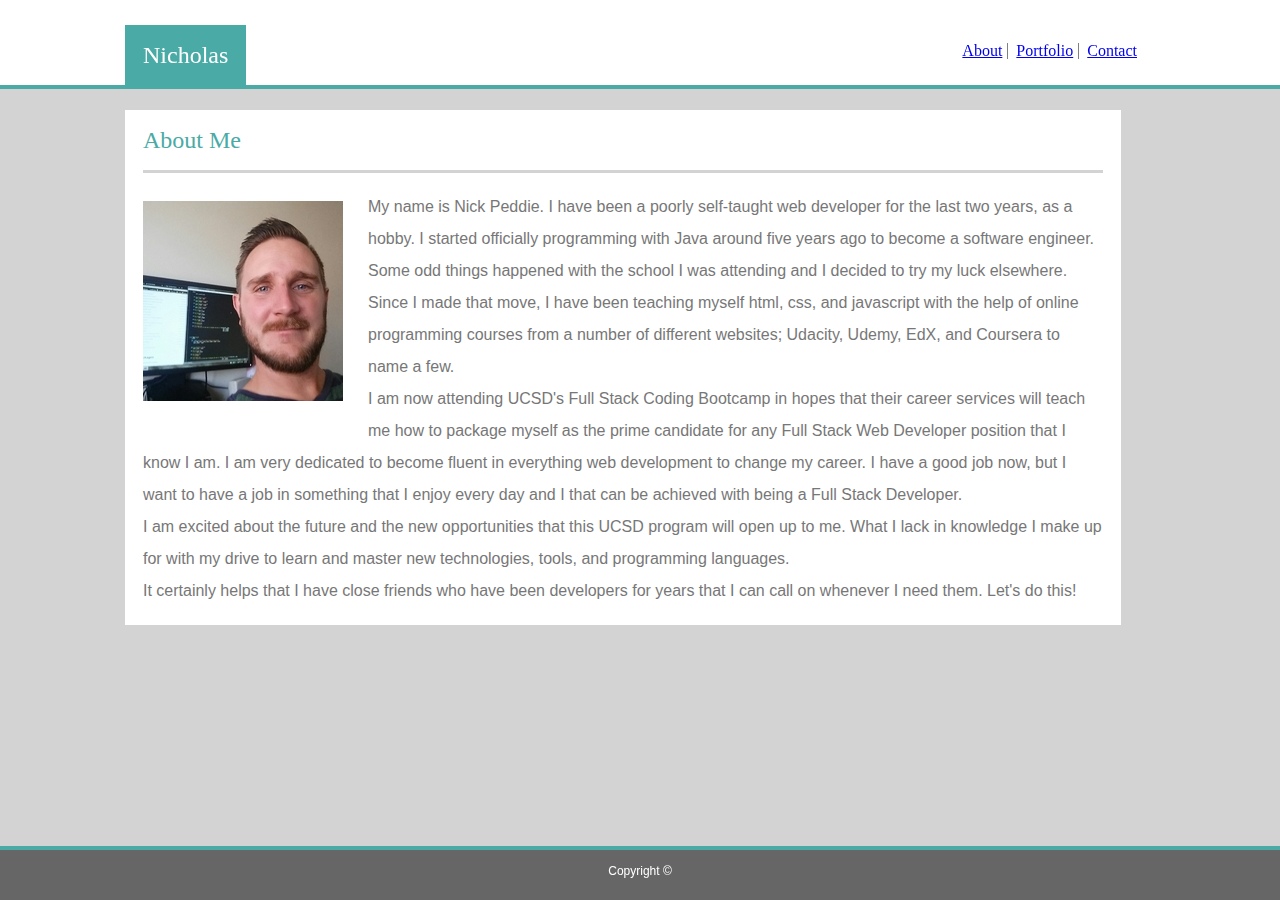
==== index.html @ 0763c387 "copied initial files from my Basic-Portfolio" ====
<!DOCTYPE html>
<html lang="en">
    <head>
        <title>Nick Portfolio</title>
        <meta charset="UTF-8">
        <meta name="viewport" content="width=device-width, initial-scale=1.0">
        <meta http-equiv="X-UA-Compatible" content="ie=edge">
        <link rel="stylesheet" type="text/css" href="assets/css/reset.css">
        <link rel="stylesheet" type="text/css" href="assets/css/style.css">
    </head>

    <body>
        <!-- Header -->
        <header class="main-header">
            <div class="main-logo">Nicholas</div>
            <div class="nav-wrapper">
                <ul class="main-nav">
                    <li class="main-nav-item nav-1">
                        <a href="index.html">About</a>
                    </li>
                    <li class="main-nav-item nav-2">
                        <a href="assets/pages/portfolio.html">Portfolio</a>
                    </li>
                    <li class="main-nav-item nav-3">
                        <a href="assets/pages/contact.html">Contact</a>
                    </li>
                </ul>
            </div>
        </header>
        <!-- Main Content -->
        <div class="about-content">
            <header class="box-header">About Me</header>
            <div class="profile-pic"><img src="assets/images/Nick-profile.jpg" alt="Nick Peddie"></div>
            <p>My name is Nick Peddie. I have been a poorly self-taught web developer for the last two years, as a hobby. 
                I started officially programming with Java around five years ago to become a software engineer. Some odd things
                happened with the school I was attending and I decided to try my luck elsewhere. Since I made that move, I have 
                been teaching myself html, css, and javascript with the help of online programming courses from a number of 
                different websites; Udacity, Udemy, EdX, and Coursera to name a few.</p>
            <p>I am now attending UCSD's Full Stack Coding Bootcamp in hopes that their career services will teach me how to 
                package myself as the prime candidate for any Full Stack Web Developer position that I know I am. I am very 
                dedicated to become fluent in everything web development to change my career. I have a good job now, but I want
                to have a job in something that I enjoy every day and I that can be achieved with being a Full Stack Developer.</p>
            <p>I am excited about the future and the new opportunities that this UCSD program will open up to me. What I lack in 
                knowledge I make up for with my drive to learn and master new technologies, tools, and programming languages.<br> It 
                certainly helps that I have close friends who have been developers for years that I can call on whenever I need them. 
                Let's do this!</p>
        </div>

    </body>

    <footer class="main-footer">
        <p>Copyright &copy;</p>
    </footer>

</html>
---- assets/css/style.css ----
body {
    font-family: "Arial", "Helvetica Neue", Helvetica, sans-serif;
    color: #777777;
    background-color: lightgrey;
    display: flex;
}

/* --- HEADER and FOOTER --- */
header {
    font-family: 'Georgia', Times, Times New Roman, serif;
    width: 100%;
    z-index: 1;
}

footer {
    position: fixed;
    bottom: 0;
    height: 50px;
    width: 100%;
    z-index: 1;
    background-color: #666666;
    box-shadow: 0px -2px 0px 2px #4aaaa5;
}

footer p {
    margin-top: 15px;
    font-size: 12px;
    text-align: center;
    color: #ffffff;
}

/* --- NAVIGATION --- */
.main-nav {
    margin-right: 125px;
    padding: 18px;
    margin-top: 25px;
    display: flex;
    justify-content: space-between;
}

.main-nav-item {
    padding-left: 8px;
}

.nav-1,
.nav-2 {
    padding-right: 5px;
    border-right: 1px solid grey;
}

/* --- MAIN --- */
.main-header {
    position: fixed;
    top: 0;
    display: flex;
    justify-content: space-between;
    background-color: #ffffff;
    color: black;
    box-shadow: 0px 2px 0px 2px #4aaaa5;
}

.main-logo {
    background-color: #4aaaa5;
    color: #ffffff;
    margin-left: 125px;
    margin-top: 25px;
    padding: 18px;
    font-size: 24px;
    text-align: center;
}

/* --- ABOUT --- */
.about-content {
    width: 960px;
    margin: 110px 125px 110px 125px;
    padding: 18px;
    background-color: #ffffff;
}

.about-content p {
    line-height: 2;
}

.box-header {
    display: flex;
    color: #4aaaa5;
    font-size: 24px;
    text-align: center;
    padding-bottom: 18px;
    border-bottom: 3px solid lightgrey;
    margin-bottom: 18px;
}

.profile-pic {
    float: left;
    margin: 10px 25px 35px 0;
}

/* --- CONTACT --- */
.form-name, .form-email, .form-comment {
    width: 100%;
}

/* --- PORTFOLIO --- */
.port-intro {
    display: flex;
    flex-wrap: wrap;
    width: 900px;
}

.projects {
    position: relative;
    text-align: center;
    color: white;
    margin-right: 10px;
    margin-bottom: 10px;
}

.portfolio-txt {
    position: absolute;
    top: 50%;
    left: 50%;
    transform: translate(-50%, -50%);
    margin: auto;
    line-height: 40px;
    width: 75%;
    background-color: purple;
    color: #ffffff;
    text-decoration: none;
    font-size: 20px;
}

.portfolio-txt:hover {
    background-color: white;
    color: purple;
}
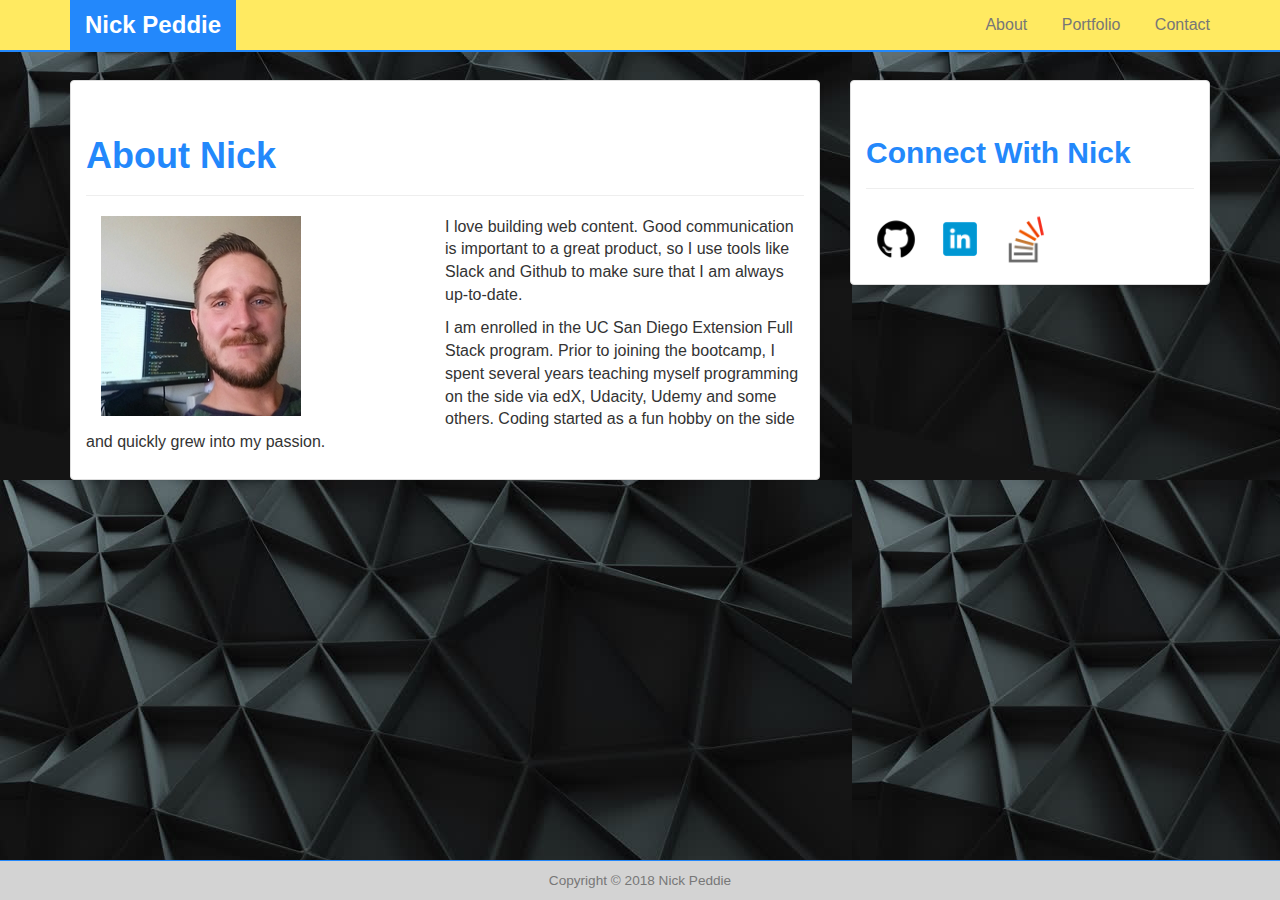
==== commit 4c29ae81: "file name changes" ====
--- a/index.html
+++ b/index.html
@@ -1,55 +1,86 @@
 <!DOCTYPE html>
 <html lang="en">
-    <head>
-        <title>Nick Portfolio</title>
-        <meta charset="UTF-8">
-        <meta name="viewport" content="width=device-width, initial-scale=1.0">
-        <meta http-equiv="X-UA-Compatible" content="ie=edge">
-        <link rel="stylesheet" type="text/css" href="assets/css/reset.css">
-        <link rel="stylesheet" type="text/css" href="assets/css/style.css">
-    </head>
 
-    <body>
-        <!-- Header -->
-        <header class="main-header">
-            <div class="main-logo">Nicholas</div>
-            <div class="nav-wrapper">
-                <ul class="main-nav">
-                    <li class="main-nav-item nav-1">
-                        <a href="index.html">About</a>
-                    </li>
-                    <li class="main-nav-item nav-2">
-                        <a href="assets/pages/portfolio.html">Portfolio</a>
-                    </li>
-                    <li class="main-nav-item nav-3">
-                        <a href="assets/pages/contact.html">Contact</a>
-                    </li>
-                </ul>
+<head>
+    <meta charset="utf-8">
+    <meta http-equiv="X-UA-Compatible" content="IE=edge">
+    <meta name="viewport" content="width=device-width, initial-scale=1">
+
+    <title>About | Nick Peddie</title>
+
+    <link rel="stylesheet" href="https://maxcdn.bootstrapcdn.com/bootstrap/3.3.7/css/bootstrap.min.css" integrity="sha384-BVYiiSIFeK1dGmJRAkycuHAHRg32OmUcww7on3RYdg4Va+PmSTsz/K68vbdEjh4u" crossorigin="anonymous">
+    <link rel="stylesheet" href="assets/css/mystyles.css">
+    
+</head>
+
+<body>
+    <div id="wrapper">
+        <nav>
+            <div class="navbar navbar-default navbar-fixed-top hidden-xs hidden-sm">
+                <div class="container">
+                    <div class="navbar-header">
+                        <a href="index.html" class="navbar-brand">Nick Peddie</a>
+                    </div>
+                    <ul class="nav navbar-nav navbar-right">
+                        <li><a href="index.html">About</a></li>
+                        <li><a href="portfolio.html">Portfolio</a></li>
+                        <li><a href="contact.html">Contact</a></li>
+                    </ul>
+                </div>
             </div>
-        </header>
-        <!-- Main Content -->
-        <div class="about-content">
-            <header class="box-header">About Me</header>
-            <div class="profile-pic"><img src="assets/images/Nick-profile.jpg" alt="Nick Peddie"></div>
-            <p>My name is Nick Peddie. I have been a poorly self-taught web developer for the last two years, as a hobby. 
-                I started officially programming with Java around five years ago to become a software engineer. Some odd things
-                happened with the school I was attending and I decided to try my luck elsewhere. Since I made that move, I have 
-                been teaching myself html, css, and javascript with the help of online programming courses from a number of 
-                different websites; Udacity, Udemy, EdX, and Coursera to name a few.</p>
-            <p>I am now attending UCSD's Full Stack Coding Bootcamp in hopes that their career services will teach me how to 
-                package myself as the prime candidate for any Full Stack Web Developer position that I know I am. I am very 
-                dedicated to become fluent in everything web development to change my career. I have a good job now, but I want
-                to have a job in something that I enjoy every day and I that can be achieved with being a Full Stack Developer.</p>
-            <p>I am excited about the future and the new opportunities that this UCSD program will open up to me. What I lack in 
-                knowledge I make up for with my drive to learn and master new technologies, tools, and programming languages.<br> It 
-                certainly helps that I have close friends who have been developers for years that I can call on whenever I need them. 
-                Let's do this!</p>
+            <!-- navbar for small screen -->
+            <div class="navbar navbar-default  hidden-lg hidden-md">
+                <div class="container">
+                    <div class="navbar-header">
+                        <a href="index.html" class="navbar-brand">Nick Peddie</a>
+                    </div>
+                    <ul class="nav navbar-nav navbar-right">
+                        <li><a href="index.html">About</a></li>
+                        <li><a href="portfolio.html">Portfolio</a></li>
+                        <li><a href="contact.html">Contact</a></li>
+                    </ul>
+                </div>
+            </div>
+        </nav>
+
+        <div class="margin-fixed-navbar hidden-sm hidden-xs"></div>
+        
+        <div class="container">
+            <div class="row">
+                <section class="col-md-8">
+                    <div class="panel panel-default">
+                        <div class="panel-body">
+                            <div class="page-header">
+                                <h1>About Nick</h1>
+                            </div>
+                            <div class="col-sm-6">
+                                <img src="assets/images/Nick-profile.jpg" class="img-responsive" alt="Nick Peddie">
+                            </div>
+                            <p>I love building web content. Good communication is important to a great product, so I use tools like Slack and Github to make sure that I am always up-to-date.</p>
+                            <p>I am enrolled in the UC San Diego Extension Full Stack program. Prior to joining the bootcamp, I spent several years teaching myself programming on the side via edX, Udacity, Udemy and some others. Coding started as a fun hobby on the side and quickly grew into my passion.</p>
+                        </div>
+                    </div>
+                </section>
+                <section class="col-md-4">
+                    <div class="panel panel-default">
+                        <div class="panel-body">
+                            <div class="page-header">
+                                <h2>Connect With Nick</h2>
+                            </div>
+                            <a href="https://github.com/nickfp1985"><img src="assets/images/github.png" class="social-icon" alt="GitHub" /></a>
+                            <a href="https://www.linkedin.com/in/nick-peddie/"><img src="assets/images/linkedin.png" class="social-icon" alt="LinkedIn" /></a>
+                            <a href="https://stackoverflow.com/users/4860469/nickfp1985"><img src="assets/images/stackoverflow.png" class="social-icon" alt="Stack Overflow" /></a>
+                        </div>
+                    </div>
+                </section>
+            </div>
         </div>
-
-    </body>
-
-    <footer class="main-footer">
-        <p>Copyright &copy;</p>
+    </div>
+    <footer class="footer navbar-fixed-bottom">
+        <div class="container">
+            <p class="text-muted text-center small">Copyright &copy; 2018 Nick Peddie</p>
+        </div>
     </footer>
-
+    
+</body>
 </html>--- a/assets/css/mystyles.css
+++ b/assets/css/mystyles.css
@@ -0,0 +1,142 @@
+/* general */
+
+html,
+body {
+    height: 100%;
+    background-color: #000;
+    font-size: 16px;
+}
+
+h1,
+h2,
+h3 {
+    color: hsl(212, 96%, 56%);
+    font-weight: bold;
+}
+
+#wrapper {
+    background-image: url("../images/black-web.png");
+    background-repeat: repeat;
+    height: 100%;
+}
+
+footer {
+    padding-top: 10px;
+    border-top: 2px solid hsl(212, 96%, 56%);
+    background-color: lightgrey;
+  }
+
+.social-icon {
+    max-width: 60px;
+}
+
+/* heading and navbar styles */
+
+.nav li {
+    display: inline-block;
+    float: none;
+}
+
+.navbar {
+    background-color: hsl(52, 100%, 69%);
+}
+
+.navbar-default {
+    border: none;
+    border-bottom: 2px solid hsl(212, 96%, 56%);
+}
+
+.navbar-header,
+.navbar-default .navbar-brand {
+    background-color: hsl(212, 96%, 56%);
+    color: white;
+    font-size: 24px;
+    font-weight: bold;
+}
+
+.navbar-default .navbar-brand:focus,
+.navbar-default .navbar-brand:hover {
+    color: white;
+}
+
+.navbar>.container .navbar-brand,
+.navbar>.container-fluid .navbar-brand {
+    margin-left: 0px;
+}
+
+.margin-fixed-navbar {
+    height: 80px;
+}
+
+
+/* contact */
+
+.btn-primary {
+    background-color: hsl(212, 96%, 56%);
+    border-color: #2D918D;
+}
+
+.btn-primary:hover {
+    background-color: hsl(52, 100%, 69%);
+    border-color: hsl(212, 96%, 56%);
+    color: black;
+}
+
+.btn-primary.focus,
+.btn-primary:focus {
+    background-color: hsl(219, 97%, 23%);
+    border-color: hsl(212, 96%, 56%);
+}
+
+.btn-primary.active,
+.btn-primary:active {
+    background-color: #138581;
+    border-color: #138581;
+}
+
+.btn-primary.active.focus,
+.btn-primary.active:focus,
+.btn-primary.active:hover,
+.btn-primary:active.focus,
+.btn-primary:active:focus,
+.btn-primary:active:hover {
+    background-color: #138581;
+    border-color: #138581;
+}
+
+label {
+    color: white;
+}
+
+
+/* portfolio */
+
+.work {
+    position: relative;
+    margin: 15px auto;
+    max-width: 640px;
+}
+
+.work .work-lbl {
+    display: flex;
+    display: -webkit-flex;
+    position: absolute;
+    bottom: 10%;
+    width: 100%;
+    min-height: 20%;
+    background-color: hsl(212, 96%, 56%);
+}
+
+.work-lbl h3 {
+    margin: auto;
+}
+
+.work-lbl h3 a {
+    color: white;
+}
+
+.work-lbl h3 a:hover {
+    color: hsl(52, 100%, 69%);
+    text-decoration: none !important;
+}
+
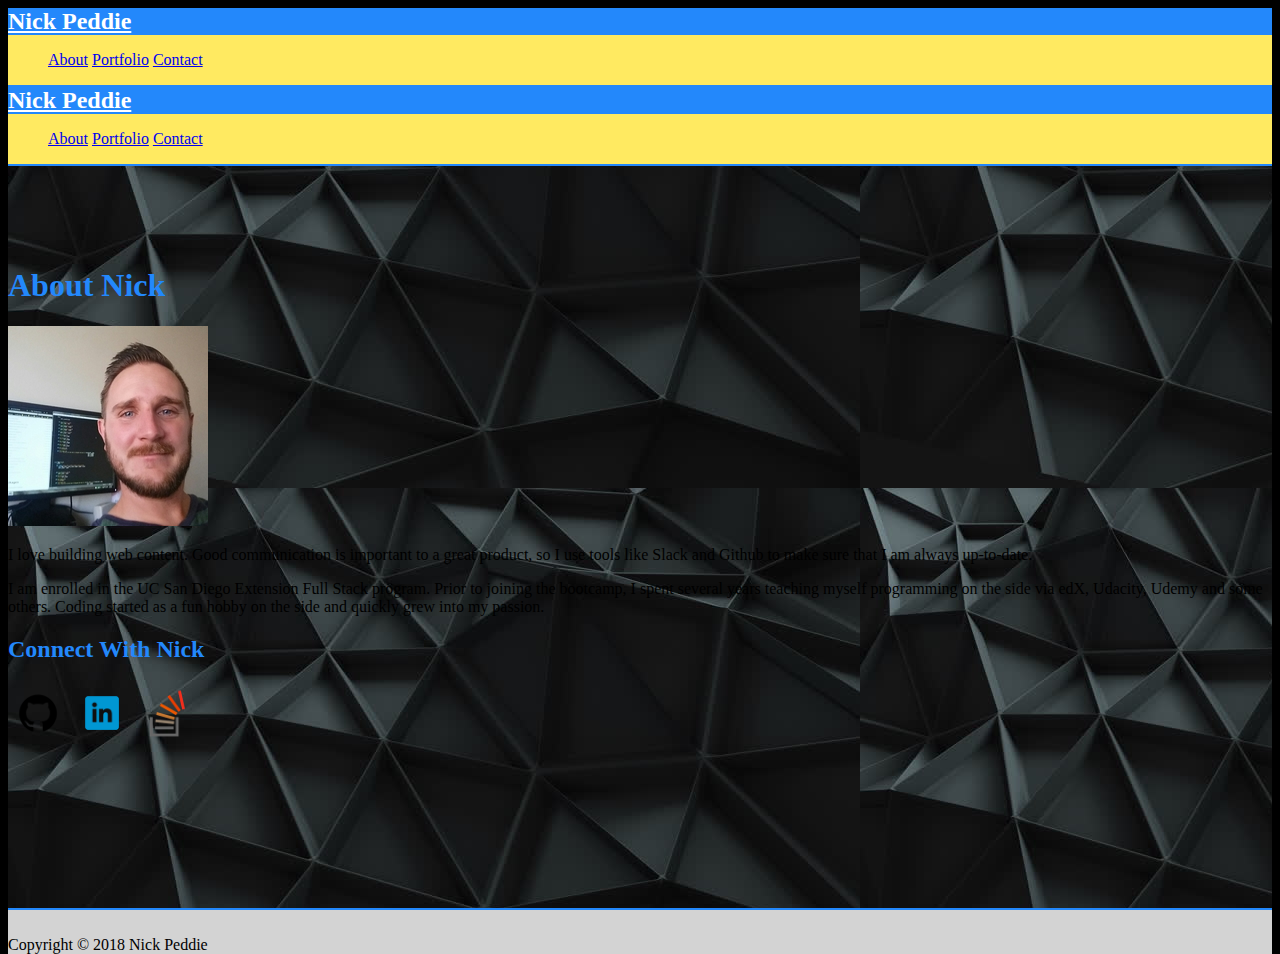
==== commit 0be5616e: "update index" ====
--- a/index.html
+++ b/index.html
@@ -3,12 +3,11 @@
 
 <head>
     <meta charset="utf-8">
-    <meta http-equiv="X-UA-Compatible" content="IE=edge">
-    <meta name="viewport" content="width=device-width, initial-scale=1">
+    <meta name="viewport" content="width=device-width, initial-scale=1, shrink-to-fit=no">
 
-    <title>About | Nick Peddie</title>
-
-    <link rel="stylesheet" href="https://maxcdn.bootstrapcdn.com/bootstrap/3.3.7/css/bootstrap.min.css" integrity="sha384-BVYiiSIFeK1dGmJRAkycuHAHRg32OmUcww7on3RYdg4Va+PmSTsz/K68vbdEjh4u" crossorigin="anonymous">
+    <title>Nick Peddie</title>
+    
+    <link rel="stylesheet" href="https://stackpath.bootstrapcdn.com/bootstrap/4.1.1/css/bootstrap.min.css" integrity="sha384-WskhaSGFgHYWDcbwN70/dfYBj47jz9qbsMId/iRN3ewGhXQFZCSftd1LZCfmhktB" crossorigin="anonymous">
     <link rel="stylesheet" href="assets/css/mystyles.css">
     
 </head>
@@ -81,6 +80,7 @@
             <p class="text-muted text-center small">Copyright &copy; 2018 Nick Peddie</p>
         </div>
     </footer>
-    
+    <script src="https://code.jquery.com/jquery-3.3.1.slim.min.js" integrity="sha384-q8i/X+965DzO0rT7abK41JStQIAqVgRVzpbzo5smXKp4YfRvH+8abtTE1Pi6jizo" crossorigin="anonymous"></script>
+    <script src="https://stackpath.bootstrapcdn.com/bootstrap/4.1.1/js/bootstrap.min.js" integrity="sha384-smHYKdLADwkXOn1EmN1qk/HfnUcbVRZyYmZ4qpPea6sjB/pTJ0euyQp0Mk8ck+5T" crossorigin="anonymous"></script>
 </body>
-</html>+</html>
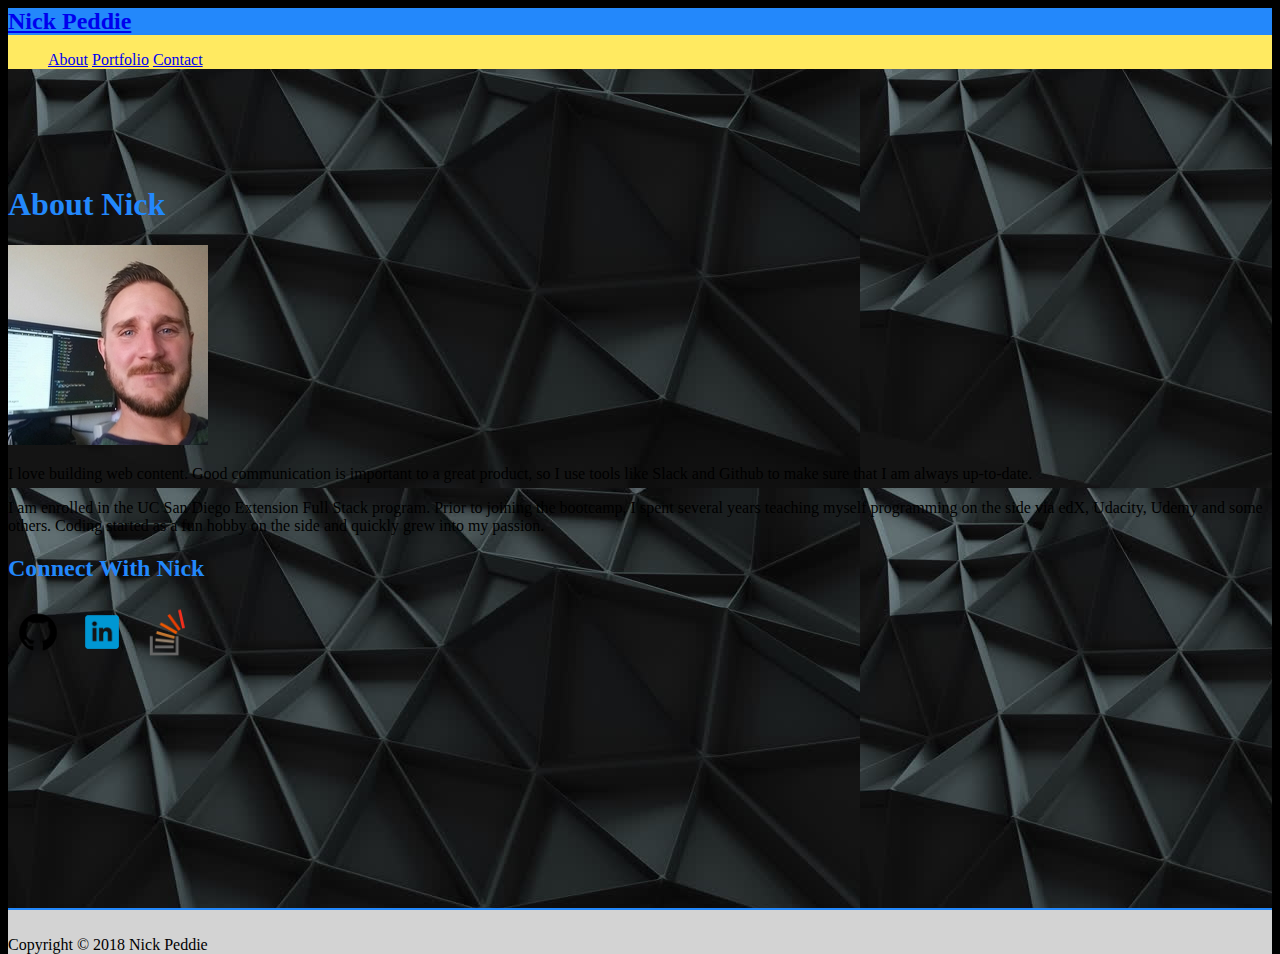
==== commit 6c57edb1: "update nav" ====
--- a/index.html
+++ b/index.html
@@ -14,31 +14,16 @@
 
 <body>
     <div id="wrapper">
-        <nav>
-            <div class="navbar navbar-default navbar-fixed-top hidden-xs hidden-sm">
-                <div class="container">
-                    <div class="navbar-header">
-                        <a href="index.html" class="navbar-brand">Nick Peddie</a>
-                    </div>
-                    <ul class="nav navbar-nav navbar-right">
-                        <li><a href="index.html">About</a></li>
-                        <li><a href="portfolio.html">Portfolio</a></li>
-                        <li><a href="contact.html">Contact</a></li>
-                    </ul>
+        <nav class="navbar sticky-top navbar-light bg-dark">
+            <div class="container">
+                <div class="navbar-header">
+                    <a class="navbar-brand" href="index.html">Nick Peddie</a>
                 </div>
-            </div>
-            <!-- navbar for small screen -->
-            <div class="navbar navbar-default  hidden-lg hidden-md">
-                <div class="container">
-                    <div class="navbar-header">
-                        <a href="index.html" class="navbar-brand">Nick Peddie</a>
-                    </div>
-                    <ul class="nav navbar-nav navbar-right">
-                        <li><a href="index.html">About</a></li>
-                        <li><a href="portfolio.html">Portfolio</a></li>
-                        <li><a href="contact.html">Contact</a></li>
-                    </ul>
-                </div>
+                <ul class="nav navbar-nav navbar-right">
+                    <li><a href="index.html">About</a></li>
+                    <li><a href="portfolio.html">Portfolio</a></li>
+                    <li><a href="contact.html">Contact</a></li>
+                </ul>
             </div>
         </nav>
 
